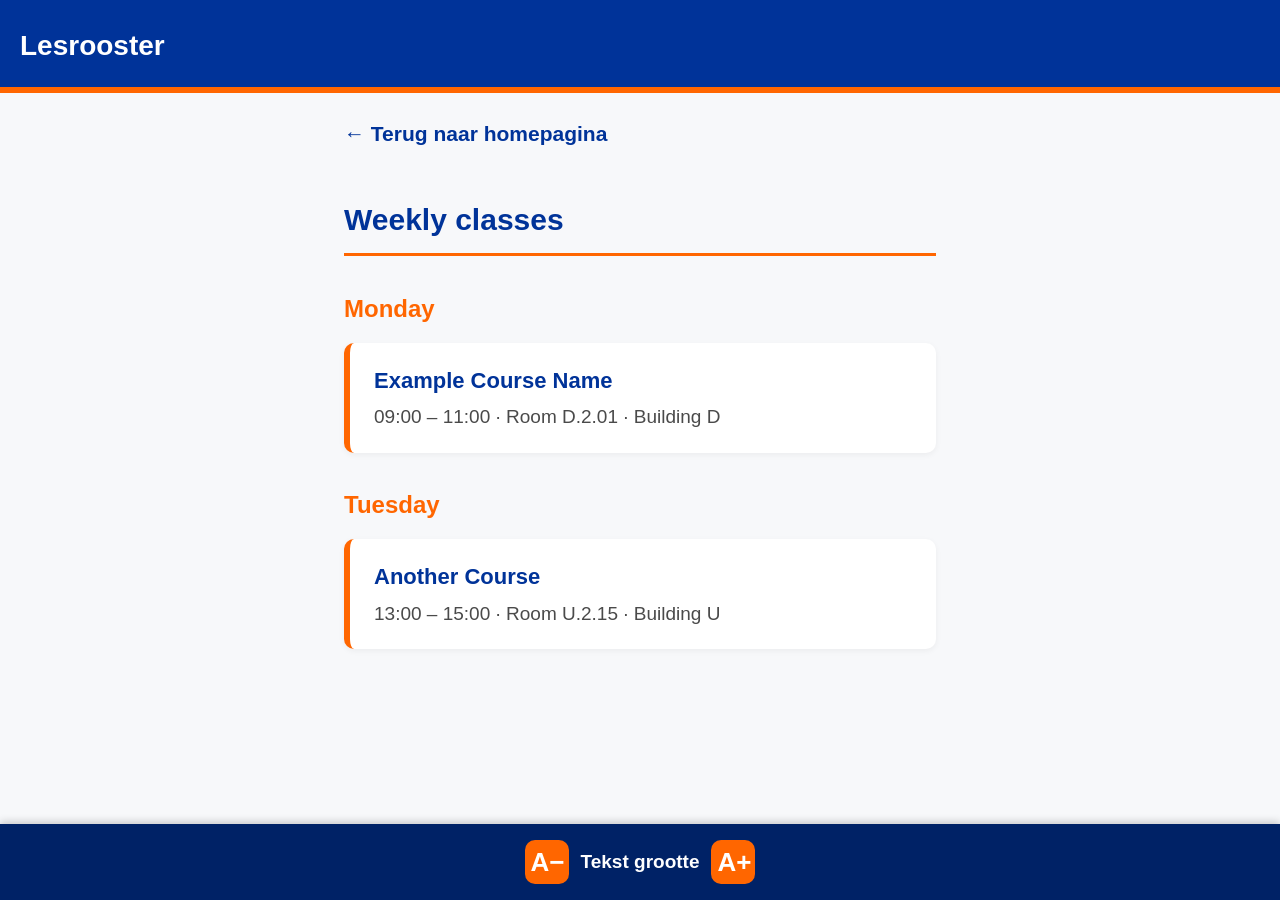
==== classes/classes.html @ 03e605ed "Initial starting site" ====
<!DOCTYPE html>
<html lang="en">
<head>
  <meta charset="UTF-8">
  <meta name="viewport" content="width=device-width, initial-scale=1.0">
  <title>Lesrooster</title>
  <link rel="stylesheet" href="../style.css">
</head>
<body>
  <header class="top">
    <h1>Lesrooster</h1>
    <div class="stripe"></div>
  </header>

  <main>
    <a class="back-link" href="../index.html">&larr; Terug naar homepagina</a>
    <h2>Weekly classes</h2>

    <!--
      EDIT BELOW: each .entry-card is one class.
      Copy/paste the block and change the text to add or remove classes.
    -->

    <div class="day-heading">Monday</div>
    <div class="entry-card">
      <div class="title">Example Course Name</div>
      <div class="meta">09:00 – 11:00 · Room D.2.01 · Building D</div>
    </div>

    <div class="day-heading">Tuesday</div>
    <div class="entry-card">
      <div class="title">Another Course</div>
      <div class="meta">13:00 – 15:00 · Room U.2.15 · Building U</div>
    </div>

    <!-- Add more days/entries as needed -->

  </main>

  <div class="access-bar">
    <button id="font-dec" aria-label="Decrease text size">A−</button>
    <span>Tekst grootte</span>
    <button id="font-inc" aria-label="Increase text size">A+</button>
  </div>

  <script src="../script.js"></script>
</body>
</html>
---- style.css ----
:root {
  --vub-blue: #003399;
  --vub-blue-dark: #002266;
  --vub-orange: #FF6600;
  --bg: #F7F8FA;
  --card-bg: #FFFFFF;
  --text: #1A1A1A;
  --text-soft: #4A4A4A;
  --radius: 16px;
  --base-size: 20px;
}

* { box-sizing: border-box; }

html { -webkit-text-size-adjust: 100%; }

body {
  margin: 0;
  font-family: "Segoe UI", Verdana, Arial, sans-serif;
  background: var(--bg);
  color: var(--text);
  font-size: var(--base-size);
  line-height: 1.6;
  padding-bottom: 100px;
}

header.top {
  background: var(--vub-blue);
  color: white;
  padding: 1.2em 1em;
  display: flex;
  align-items: center;
  justify-content: space-between;
  gap: 0.5em;
}

header.top h1 {
  margin: 0;
  font-size: 1.4em;
  font-weight: 700;
}

header.top .stripe {
  height: 6px;
  background: var(--vub-orange);
  width: 100%;
  position: absolute;
  bottom: 0;
  left: 0;
}

header.top { position: relative; }

main {
  max-width: 640px;
  margin: 0 auto;
  padding: 1.2em;
}

a.button-link, button.button-link {
  display: flex;
  align-items: center;
  gap: 0.8em;
  background: var(--card-bg);
  color: var(--vub-blue);
  border: 2px solid var(--vub-blue);
  border-radius: var(--radius);
  padding: 1.1em 1.2em;
  margin-bottom: 1em;
  font-size: 1.15em;
  font-weight: 600;
  text-decoration: none;
  box-shadow: 0 2px 6px rgba(0,0,0,0.06);
  cursor: pointer;
  width: 100%;
  text-align: left;
  transition: background 0.15s ease, transform 0.1s ease;
}

a.button-link:active, button.button-link:active {
  transform: scale(0.98);
  background: #EEF2FB;
}

a.button-link .icon {
  font-size: 1.6em;
  flex-shrink: 0;
}

a.back-link {
  display: inline-flex;
  align-items: center;
  gap: 0.4em;
  color: var(--vub-blue);
  font-weight: 700;
  text-decoration: none;
  margin-bottom: 1em;
  font-size: 1.05em;
}

a.back-link:active { color: var(--vub-blue-dark); }

h2 {
  color: var(--vub-blue);
  border-bottom: 3px solid var(--vub-orange);
  padding-bottom: 0.3em;
  font-size: 1.5em;
}

/* Accessibility bar: font-size controls */
.access-bar {
  position: fixed;
  bottom: 0;
  left: 0;
  right: 0;
  background: var(--vub-blue-dark);
  color: white;
  display: flex;
  align-items: center;
  justify-content: center;
  gap: 0.6em;
  padding: 0.8em;
  z-index: 100;
  box-shadow: 0 -2px 8px rgba(0,0,0,0.2);
}

.access-bar span {
  font-weight: 600;
  font-size: 0.95em;
}

.access-bar button {
  background: var(--vub-orange);
  color: white;
  border: none;
  border-radius: 10px;
  width: 44px;
  height: 44px;
  font-size: 1.3em;
  font-weight: 700;
  cursor: pointer;
}

.access-bar button:active { background: #cc5200; }

/* Schedule / list items */
.entry-card {
  background: var(--card-bg);
  border-left: 6px solid var(--vub-orange);
  border-radius: 10px;
  padding: 1em 1.2em;
  margin-bottom: 0.9em;
  box-shadow: 0 2px 6px rgba(0,0,0,0.05);
}

.entry-card .title {
  font-weight: 700;
  color: var(--vub-blue);
  font-size: 1.1em;
  margin-bottom: 0.2em;
}

.entry-card .meta {
  color: var(--text-soft);
  font-size: 0.95em;
}

/* Search box */
.search-box {
  width: 100%;
  padding: 0.9em 1em;
  font-size: 1.1em;
  border: 2px solid var(--vub-blue);
  border-radius: 12px;
  margin-bottom: 1.2em;
}

.search-box:focus {
  outline: 3px solid var(--vub-orange);
}

.day-heading {
  color: var(--vub-orange);
  font-size: 1.2em;
  font-weight: 700;
  margin: 1.4em 0 0.6em;
}

.empty-msg {
  color: var(--text-soft);
  font-style: italic;
  padding: 1em 0;
}
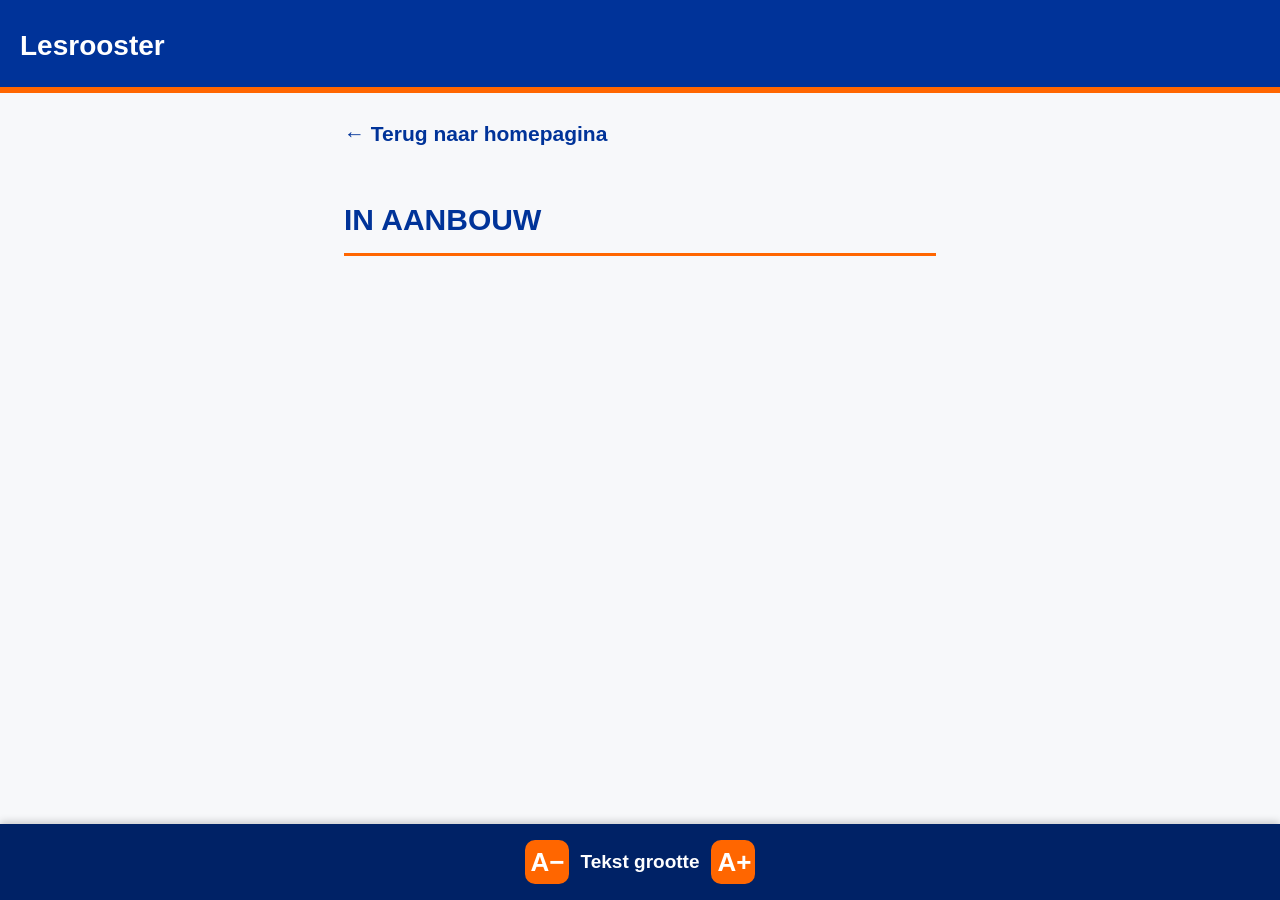
==== commit 256e13b3: "courses toegevoegs" ====
--- a/classes/classes.html
+++ b/classes/classes.html
@@ -14,26 +14,9 @@
 
   <main>
     <a class="back-link" href="../index.html">&larr; Terug naar homepagina</a>
-    <h2>Weekly classes</h2>
+    <h2>IN AANBOUW</h2>
 
-    <!--
-      EDIT BELOW: each .entry-card is one class.
-      Copy/paste the block and change the text to add or remove classes.
-    -->
-
-    <div class="day-heading">Monday</div>
-    <div class="entry-card">
-      <div class="title">Example Course Name</div>
-      <div class="meta">09:00 – 11:00 · Room D.2.01 · Building D</div>
-    </div>
-
-    <div class="day-heading">Tuesday</div>
-    <div class="entry-card">
-      <div class="title">Another Course</div>
-      <div class="meta">13:00 – 15:00 · Room U.2.15 · Building U</div>
-    </div>
-
-    <!-- Add more days/entries as needed -->
+    
 
   </main>
 
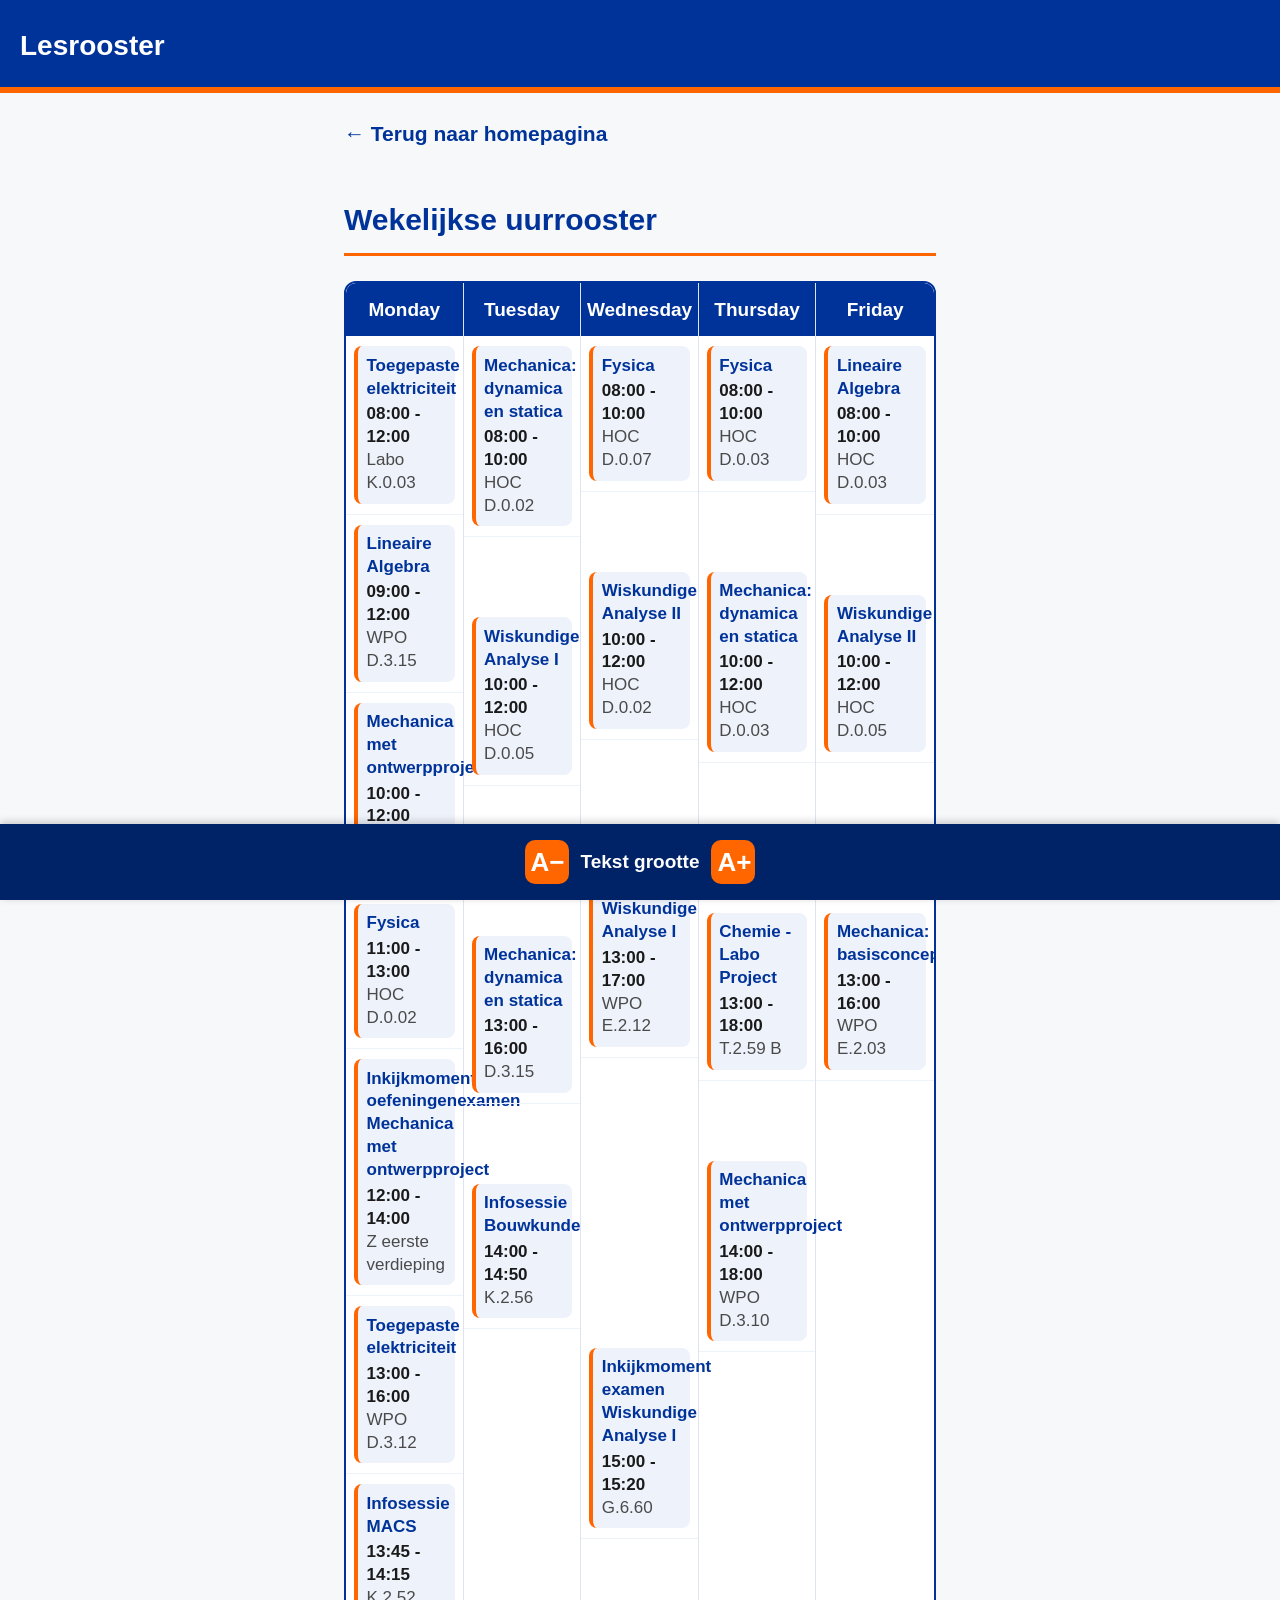
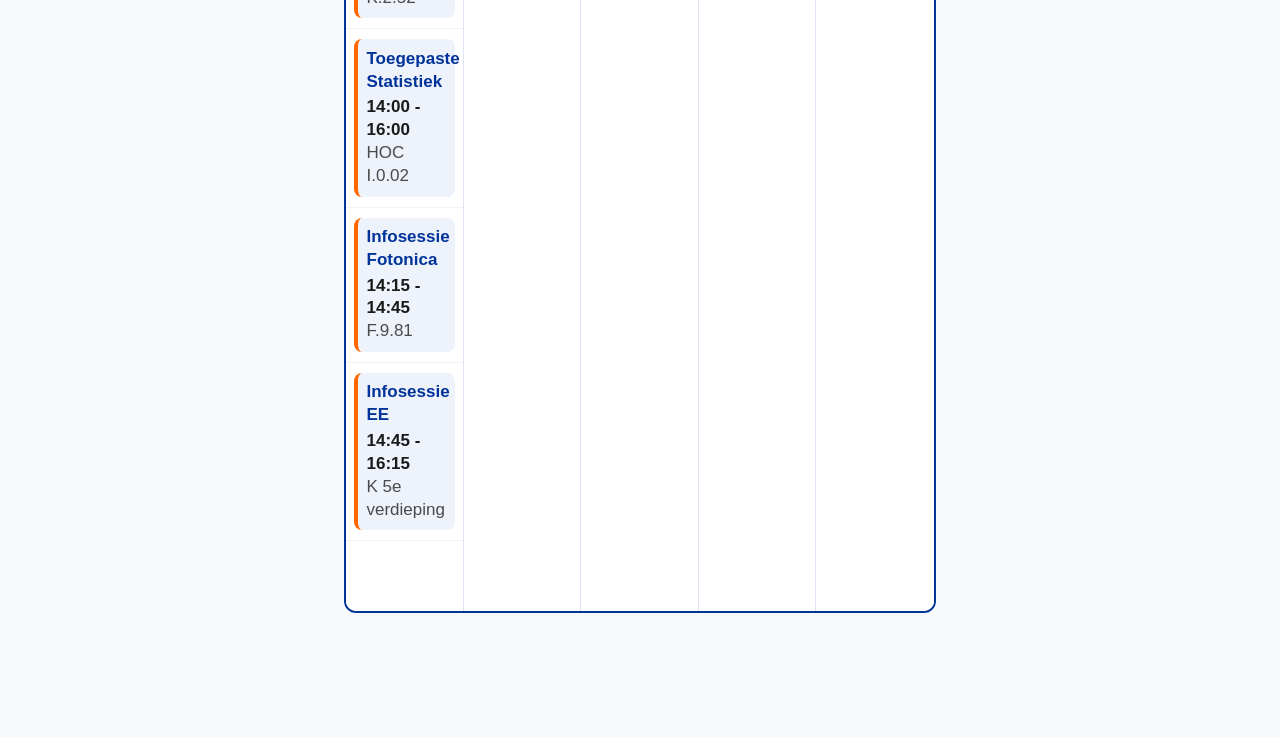
==== commit 7ddbeb44: "added classes" ====
--- a/classes/classes.html
+++ b/classes/classes.html
@@ -14,9 +14,11 @@
 
   <main>
     <a class="back-link" href="../index.html">&larr; Terug naar homepagina</a>
-    <h2>IN AANBOUW</h2>
+    <h2>Wekelijkse uurrooster</h2>
 
-    
+    <div id="timetable-container">
+      <div class="empty-msg">Laden...</div>
+    </div>
 
   </main>
 
@@ -27,5 +29,8 @@
   </div>
 
   <script src="../script.js"></script>
+  <script>
+    loadTimetable('classes.csv', 'timetable-container');
+  </script>
 </body>
 </html>
--- a/style.css
+++ b/style.css
@@ -191,3 +191,68 @@
   font-style: italic;
   padding: 1em 0;
 }
+
+/* Timetable grid */
+.timetable {
+  display: flex;
+  overflow-x: auto;
+  border: 2px solid var(--vub-blue);
+  border-radius: 12px;
+  background: var(--card-bg);
+}
+
+.timetable-col {
+  flex: 1 0 110px;
+  min-width: 110px;
+  border-right: 1px solid #DDE3F0;
+}
+
+.timetable-col:last-child { border-right: none; }
+
+.timetable-col-header {
+  background: var(--vub-blue);
+  color: white;
+  text-align: center;
+  font-weight: 700;
+  padding: 0.6em 0.3em;
+  font-size: 0.95em;
+  position: sticky;
+  top: 0;
+}
+
+.timetable-slot {
+  border-bottom: 1px solid #EEF2FB;
+  padding: 0.5em 0.4em;
+  min-height: 70px;
+}
+
+.timetable-event {
+  background: #EEF2FB;
+  border-left: 4px solid var(--vub-orange);
+  border-radius: 8px;
+  padding: 0.5em 0.5em;
+  font-size: 0.85em;
+  line-height: 1.35;
+}
+
+.timetable-event .event-course {
+  font-weight: 700;
+  color: var(--vub-blue);
+  display: block;
+  margin-bottom: 0.15em;
+}
+
+.timetable-event .event-time {
+  font-weight: 600;
+  display: block;
+}
+
+.timetable-event .event-type,
+.timetable-event .event-room {
+  display: block;
+  color: var(--text-soft);
+}
+
+.timetable-empty-slot {
+  min-height: 70px;
+}
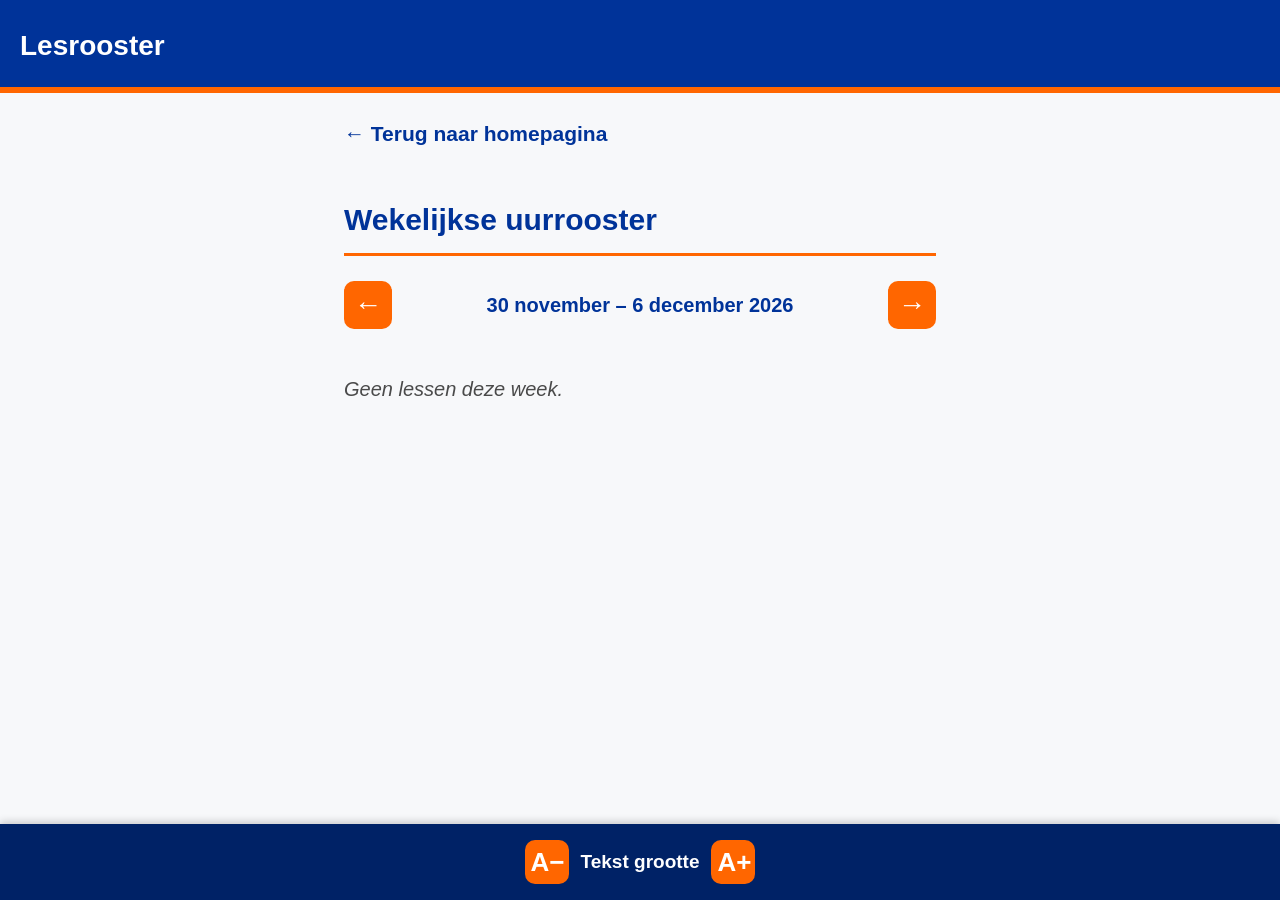
==== commit fba03c4c: "visual, technical, and linguistic changes" ====
--- a/classes/classes.html
+++ b/classes/classes.html
@@ -1,10 +1,15 @@
 <!DOCTYPE html>
-<html lang="en">
+<html lang="nl">
 <head>
   <meta charset="UTF-8">
   <meta name="viewport" content="width=device-width, initial-scale=1.0">
   <title>Lesrooster</title>
   <link rel="stylesheet" href="../style.css">
+  <link rel="icon" type="image/png" sizes="32x32" href="../favicon-32.png">
+  <link rel="icon" type="image/png" sizes="16x16" href="../favicon-16.png">
+  <link rel="apple-touch-icon" sizes="180x180" href="../apple-touch-icon.png">
+  <link rel="manifest" href="../manifest.json">
+  <meta name="theme-color" content="#003399">
 </head>
 <body>
   <header class="top">
@@ -16,6 +21,12 @@
     <a class="back-link" href="../index.html">&larr; Terug naar homepagina</a>
     <h2>Wekelijkse uurrooster</h2>
 
+    <div class="week-nav">
+      <button id="prev-week" aria-label="Vorige week">&larr;</button>
+      <span id="week-label">Laden...</span>
+      <button id="next-week" aria-label="Volgende week">&rarr;</button>
+    </div>
+ 
     <div id="timetable-container">
       <div class="empty-msg">Laden...</div>
     </div>
@@ -23,14 +34,14 @@
   </main>
 
   <div class="access-bar">
-    <button id="font-dec" aria-label="Decrease text size">A−</button>
+    <button id="font-dec" aria-label="Tekst kleiner">A−</button>
     <span>Tekst grootte</span>
-    <button id="font-inc" aria-label="Increase text size">A+</button>
+    <button id="font-inc" aria-label="Tekst groter">A+</button>
   </div>
 
   <script src="../script.js"></script>
   <script>
-    loadTimetable('classes.csv', 'timetable-container');
+    loadTimetable('classes.csv', 'timetable-container', 'week-label', 'prev-week', 'next-week');
   </script>
 </body>
-</html>
+</html>
--- a/style.css
+++ b/style.css
@@ -192,6 +192,97 @@
   padding: 1em 0;
 }
 
+/* Grade bar inside result cards */
+.grade-bar-track {
+  margin-top: 0.7em;
+  height: 14px;
+  background: #E5E8F0;
+  border-radius: 7px;
+  overflow: hidden;
+}
+
+.grade-bar-fill {
+  height: 100%;
+  border-radius: 7px;
+  transition: width 0.4s ease;
+}
+
+.grade-bar-fail   { background: #D32F2F; }
+.grade-bar-low    { background: #FF6600; }
+.grade-bar-mid    { background: #FFC107; }
+.grade-bar-good   { background: #8BC34A; }
+.grade-bar-great  { background: #2E7D32; }
+
+/* Past entries toggle (exams page) */
+.past-section {
+  margin-top: 1.5em;
+  border-top: 2px dashed #DDE3F0;
+  padding-top: 1.2em;
+}
+
+.past-toggle {
+  display: block;
+  width: 100%;
+  background: var(--card-bg);
+  color: var(--vub-blue);
+  border: 2px solid var(--vub-blue);
+  border-radius: 12px;
+  padding: 0.8em 1em;
+  font-size: 1em;
+  font-weight: 600;
+  cursor: pointer;
+}
+
+.past-toggle:active { background: #EEF2FB; }
+
+.past-entries {
+  margin-top: 1em;
+}
+
+/* Week navigation */
+.week-nav {
+  display: flex;
+  align-items: center;
+  justify-content: space-between;
+  gap: 0.5em;
+  margin-bottom: 1.2em;
+}
+
+.week-nav button {
+  background: var(--vub-orange);
+  color: white;
+  border: none;
+  border-radius: 10px;
+  width: 48px;
+  height: 48px;
+  font-size: 1.4em;
+  font-weight: 700;
+  cursor: pointer;
+  flex-shrink: 0;
+}
+
+.week-nav button:active { background: #cc5200; }
+
+#week-label {
+  font-weight: 700;
+  color: var(--vub-blue);
+  font-size: 1em;
+  text-align: center;
+  flex: 1;
+}
+
+.timetable-col-header .col-day {
+  display: block;
+  font-weight: 700;
+}
+
+.timetable-col-header .col-date {
+  display: block;
+  font-weight: 400;
+  font-size: 0.85em;
+  opacity: 0.85;
+}
+
 /* Timetable grid */
 .timetable {
   display: flex;
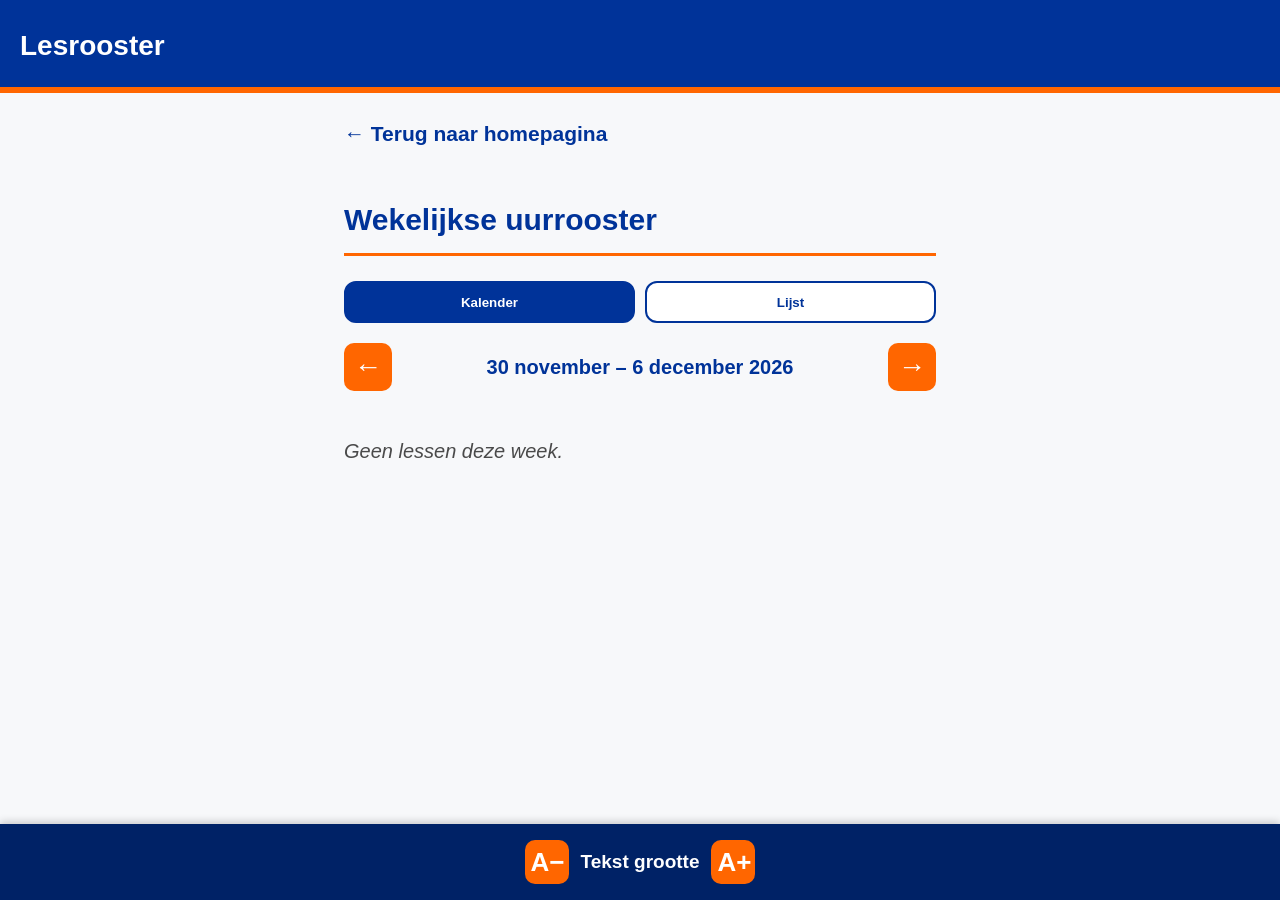
==== commit 63227910: "schedule improvements" ====
--- a/classes/classes.html
+++ b/classes/classes.html
@@ -21,13 +21,22 @@
     <a class="back-link" href="../index.html">&larr; Terug naar homepagina</a>
     <h2>Wekelijkse uurrooster</h2>
 
-    <div class="week-nav">
+    <div class="view-toggle">
+      <button id="view-calendar" type="button" class="active">Kalender</button>
+      <button id="view-list" type="button">Lijst</button>
+    </div>
+
+    <div class="week-nav" id="calendar-controls">
       <button id="prev-week" aria-label="Vorige week">&larr;</button>
       <span id="week-label">Laden...</span>
       <button id="next-week" aria-label="Volgende week">&rarr;</button>
     </div>
  
     <div id="timetable-container">
+      <div class="empty-msg">Laden...</div>
+    </div>
+
+    <div id="classes-list" style="display:none;">
       <div class="empty-msg">Laden...</div>
     </div>
 
@@ -41,7 +50,15 @@
 
   <script src="../script.js"></script>
   <script>
-    loadTimetable('classes.csv', 'timetable-container', 'week-label', 'prev-week', 'next-week');
+    setupClassViewToggle(
+      'classes.csv',
+      'timetable-container',
+      'classes-list',
+      'week-label',
+      'prev-week',
+      'next-week',
+      'calendar-controls'
+    );
   </script>
 </body>
 </html>
--- a/style.css
+++ b/style.css
@@ -240,6 +240,28 @@
 }
 
 /* Week navigation */
+.view-toggle {
+  display: flex;
+  gap: 0.5em;
+  margin-bottom: 1em;
+}
+
+.view-toggle button {
+  flex: 1;
+  border: 2px solid var(--vub-blue);
+  background: var(--card-bg);
+  color: var(--vub-blue);
+  border-radius: 12px;
+  padding: 0.85em 0.95em;
+  font-weight: 700;
+  cursor: pointer;
+}
+
+.view-toggle button.active {
+  background: var(--vub-blue);
+  color: white;
+}
+
 .week-nav {
   display: flex;
   align-items: center;
@@ -287,15 +309,16 @@
 .timetable {
   display: flex;
   overflow-x: auto;
-  border: 2px solid var(--vub-blue);
+  border: 2px solid transparent;
   border-radius: 12px;
   background: var(--card-bg);
 }
 
 .timetable-col {
-  flex: 1 0 110px;
-  min-width: 110px;
-  border-right: 1px solid #DDE3F0;
+  flex: 1 0 180px;
+  min-width: 180px;
+  position: relative;
+  border-right: 1px solid transparent;
 }
 
 .timetable-col:last-child { border-right: none; }
@@ -309,21 +332,51 @@
   font-size: 0.95em;
   position: sticky;
   top: 0;
-}
-
-.timetable-slot {
-  border-bottom: 1px solid #EEF2FB;
-  padding: 0.5em 0.4em;
-  min-height: 70px;
+  z-index: 1;
+}
+
+.timetable-col-body {
+  position: relative;
+  min-height: 840px;
+}
+
+.timetable-day-grid {
+  position: absolute;
+  inset: 0;
+  display: grid;
+  grid-template-rows: repeat(14, 1fr);
+  pointer-events: none;
+}
+
+.timetable-day-grid > div {
+  border-top: 1px solid rgba(0, 0, 0, 0.05);
 }
 
 .timetable-event {
+  position: absolute;
+  left: 0.75em;
+  right: 0.75em;
   background: #EEF2FB;
   border-left: 4px solid var(--vub-orange);
-  border-radius: 8px;
-  padding: 0.5em 0.5em;
-  font-size: 0.85em;
+  border-radius: 14px;
+  padding: 0.5em 0.65em;
+  font-size: 0.9em;
   line-height: 1.35;
+  box-shadow: 0 2px 10px rgba(0, 0, 0, 0.08);
+  overflow: hidden;
+  box-sizing: border-box;
+  min-height: 58px;
+  display: flex;
+  flex-direction: column;
+  justify-content: flex-start;
+  gap: 0.2em;
+}
+
+.timetable-event .event-course,
+.timetable-event .event-time,
+.timetable-event .event-type,
+.timetable-event .event-room {
+  overflow-wrap: anywhere;
 }
 
 .timetable-event .event-course {
@@ -343,7 +396,3 @@
   display: block;
   color: var(--text-soft);
 }
-
-.timetable-empty-slot {
-  min-height: 70px;
-}
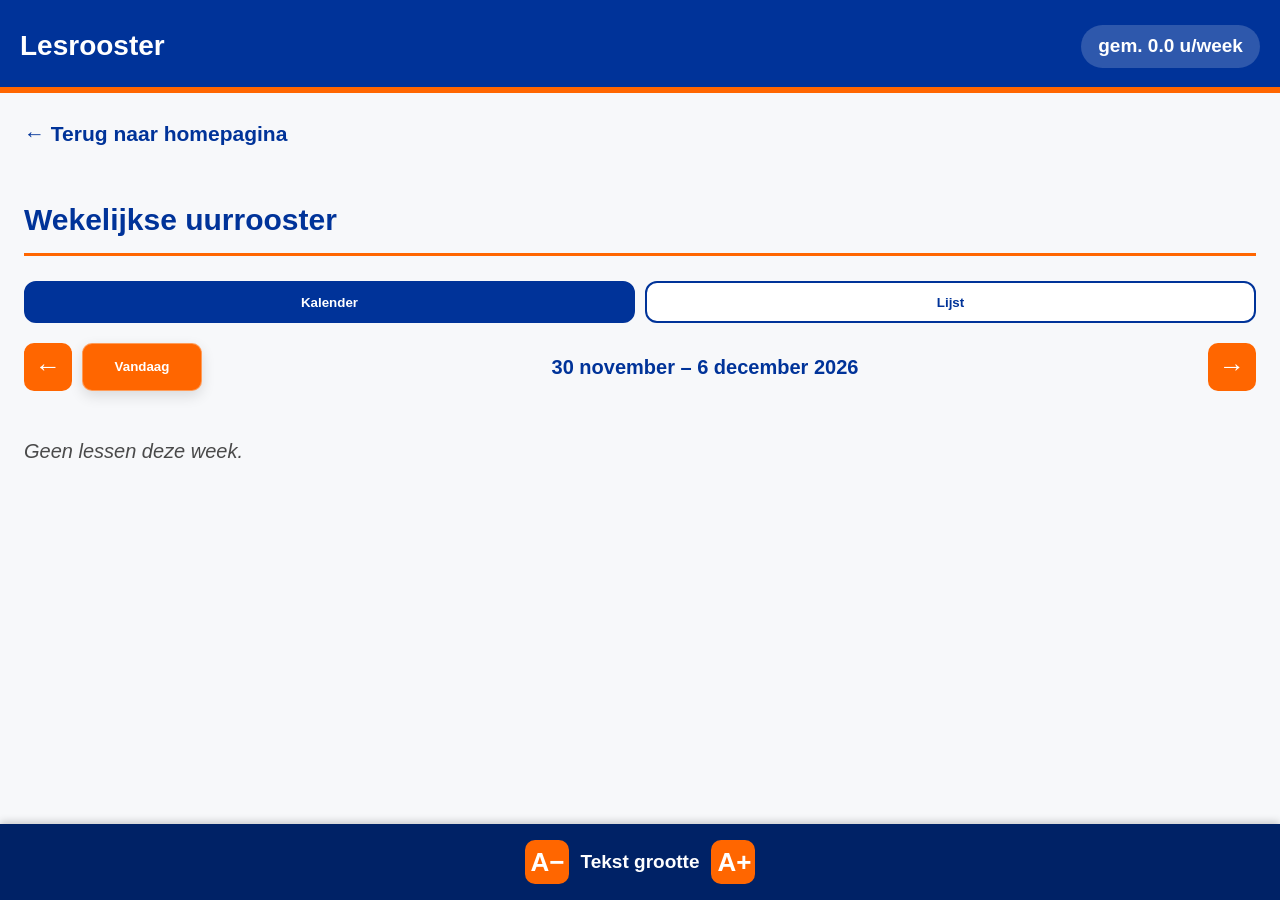
==== commit 177ece4a: "schedule improvements" ====
--- a/classes/classes.html
+++ b/classes/classes.html
@@ -14,10 +14,11 @@
 <body>
   <header class="top">
     <h1>Lesrooster</h1>
+    <span id="avg-hours-week" class="header-badge">-- u/week</span>
     <div class="stripe"></div>
   </header>
 
-  <main>
+  <main class="wide">
     <a class="back-link" href="../index.html">&larr; Terug naar homepagina</a>
     <h2>Wekelijkse uurrooster</h2>
 
@@ -28,6 +29,7 @@
 
     <div class="week-nav" id="calendar-controls">
       <button id="prev-week" aria-label="Vorige week">&larr;</button>
+      <button id="today-week" type="button" class="today-button">Vandaag</button>
       <span id="week-label">Laden...</span>
       <button id="next-week" aria-label="Volgende week">&rarr;</button>
     </div>
--- a/style.css
+++ b/style.css
@@ -40,6 +40,16 @@
   font-weight: 700;
 }
 
+.header-badge {
+  white-space: nowrap;
+  font-size: 0.95em;
+  font-weight: 700;
+  background: rgba(255, 255, 255, 0.18);
+  color: white;
+  padding: 0.35em 0.9em;
+  border-radius: 999px;
+}
+
 header.top .stripe {
   height: 6px;
   background: var(--vub-orange);
@@ -268,22 +278,69 @@
   justify-content: space-between;
   gap: 0.5em;
   margin-bottom: 1.2em;
-}
-
-.week-nav button {
-  background: var(--vub-orange);
-  color: white;
-  border: none;
+  flex-wrap: wrap;
+}
+
+.week-nav button,
+.week-nav .today-button {
   border-radius: 10px;
+  font-weight: 700;
+  cursor: pointer;
+  transition: background 0.15s ease;
+}
+
+.week-nav > button:not(.today-button) {
   width: 48px;
   height: 48px;
-  font-size: 1.4em;
-  font-weight: 700;
-  cursor: pointer;
-  flex-shrink: 0;
-}
-
-.week-nav button:active { background: #cc5200; }
+  font-size: 1.3em;
+  padding: 0;
+  background: var(--vub-orange);
+  color: white;
+  border: none;
+}
+
+.week-nav .today-button {
+  min-width: 120px;
+  height: 48px;
+  padding: 0 1em;
+  background: var(--vub-orange);
+  color: white;
+  border: 1px solid rgba(255, 255, 255, 0.35);
+  box-shadow: 0 5px 14px rgba(0, 0, 0, 0.12);
+}
+
+.week-nav > button:not(.today-button):active {
+  background: #cc5200;
+}
+
+.week-nav #week-label {
+  flex: 2 1 220px;
+  text-align: center;
+  min-width: 180px;
+}
+
+@media (min-width: 900px) {
+  .week-nav {
+    flex-wrap: nowrap;
+  }
+}
+
+main.wide {
+  max-width: 1400px;
+  width: min(100%, 1400px);
+}
+
+@media (min-width: 1200px) {
+  .timetable-col {
+    min-width: 170px;
+  }
+}
+
+@media (min-width: 1600px) {
+  .timetable-col {
+    min-width: 200px;
+  }
+}
 
 #week-label {
   font-weight: 700;
@@ -308,15 +365,17 @@
 /* Timetable grid */
 .timetable {
   display: flex;
+  width: 100%;
   overflow-x: auto;
   border: 2px solid transparent;
   border-radius: 12px;
   background: var(--card-bg);
+  min-width: 100%;
 }
 
 .timetable-col {
-  flex: 1 0 180px;
-  min-width: 180px;
+  flex: 1 1 0;
+  min-width: 140px;
   position: relative;
   border-right: 1px solid transparent;
 }
@@ -370,6 +429,7 @@
   flex-direction: column;
   justify-content: flex-start;
   gap: 0.2em;
+  cursor: pointer;
 }
 
 .timetable-event .event-course,
@@ -396,3 +456,69 @@
   display: block;
   color: var(--text-soft);
 }
+
+.event-details-overlay {
+  position: fixed;
+  inset: 0;
+  background: rgba(0, 0, 0, 0.55);
+  display: flex;
+  align-items: center;
+  justify-content: center;
+  padding: 1.5rem;
+  z-index: 9999;
+}
+
+.event-details-panel {
+  width: min(100%, 520px);
+  background: white;
+  border-radius: 22px;
+  padding: 1.5rem 1.25rem 1.25rem;
+  box-shadow: 0 18px 40px rgba(0, 0, 0, 0.2);
+  position: relative;
+}
+
+.event-details-close {
+  position: absolute;
+  top: 0.9rem;
+  right: 0.9rem;
+  width: 2.5rem;
+  height: 2.5rem;
+  border: none;
+  border-radius: 50%;
+  background: var(--vub-blue);
+  color: white;
+  font-size: 1.3rem;
+  font-weight: 700;
+  cursor: pointer;
+}
+
+.event-details-title {
+  font-size: 1.1rem;
+  font-weight: 700;
+  margin-bottom: 1rem;
+  color: var(--vub-blue);
+}
+
+.event-details-row {
+  display: flex;
+  justify-content: space-between;
+  gap: 1rem;
+  margin-bottom: 0.8rem;
+}
+
+.event-details-label {
+  font-weight: 700;
+  color: var(--text-soft);
+}
+
+.event-details-value {
+  color: var(--text);
+  text-align: right;
+  max-width: 65%;
+}
+
+.event-details-note {
+  margin-top: 1rem;
+  font-size: 0.92rem;
+  color: var(--text-soft);
+}
